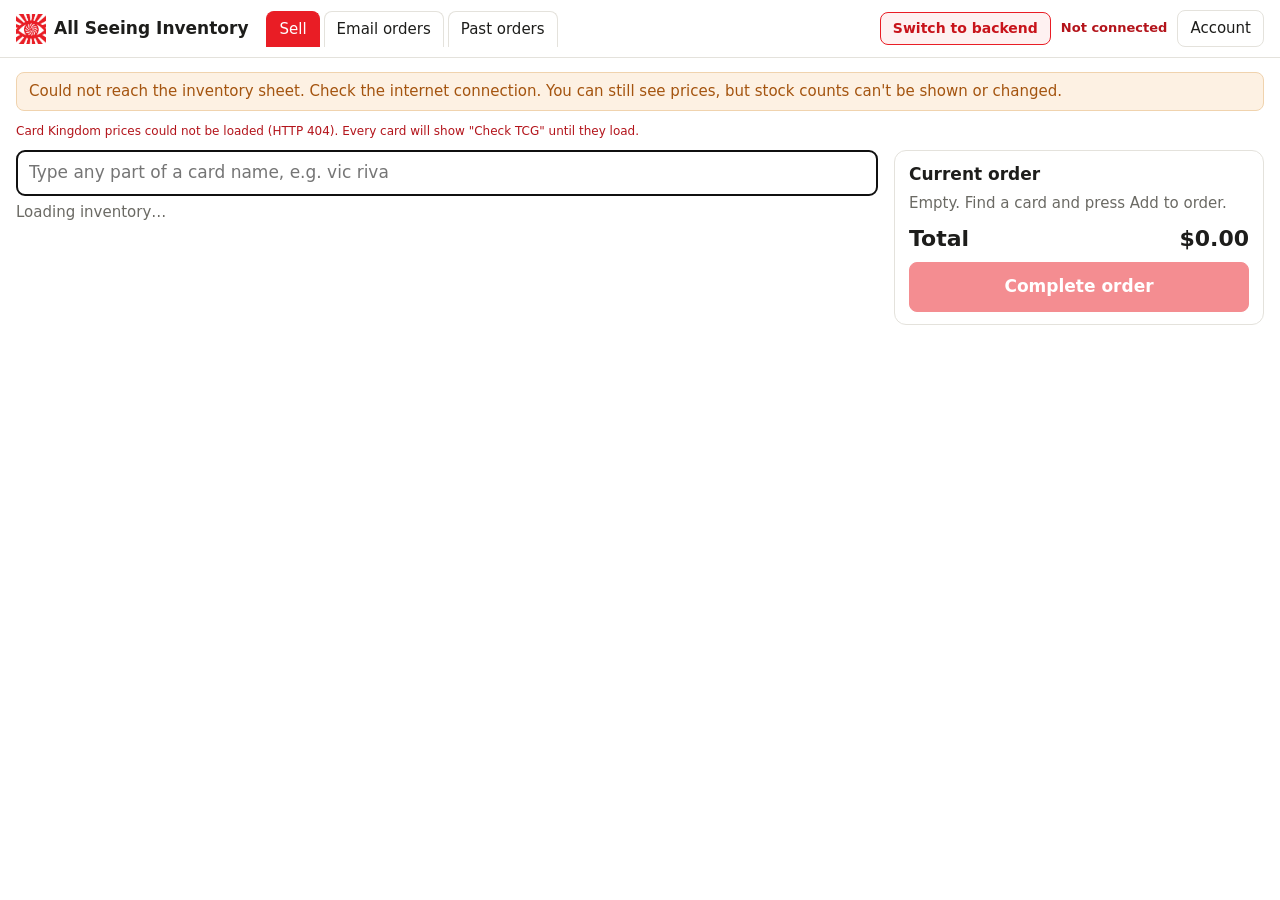
==== site/index.html @ d8b7362a "Add files via upload" ====
<!DOCTYPE html>
<html lang="en">
<head>
<meta charset="utf-8">
<meta name="viewport" content="width=device-width, initial-scale=1">
<title>All Seeing Inventory</title>
<link rel="icon" href="logo.png">
<link rel="manifest" href="manifest.webmanifest">
<link rel="apple-touch-icon" href="icon-192.png">
<meta name="theme-color" content="#ffffff">
<link rel="stylesheet" href="app.css?v=20">
</head>
<body data-mode="sell">
<header>
  <div class="row">
    <h1 class="brand"><img src="logo.png" alt="">All Seeing Inventory</h1>
    <div class="tabs row" style="gap:4px">
      <button data-tab="sell" class="on">Sell</button>
      <button data-tab="email">Email orders</button>
      <button data-tab="orders">Past orders</button>
    </div>
    <span class="spacer"></span>
    <a class="btn switch" href="admin.html">Switch to backend</a>
    <span class="status" id="sync"></span>
  </div>
</header>

<main>
  <div id="banner"></div>
  <p class="hint" id="cksummary" style="margin:0 0 10px">Loading Card Kingdom prices…</p>

  <section id="v-sell">
    <div class="searchwrap">
      <div>
        <div class="row">
          <input type="search" id="q" class="big" placeholder="Type any part of a card name, e.g. vic riva" autocomplete="off" autofocus aria-label="Search cards in stock">
        </div>
        <p class="note" id="sellnote">Loading inventory…</p>
        <div class="grid" id="grid" data-cart="1"></div>
      </div>
      <aside class="cart" id="cart" aria-label="Current order"></aside>
    </div>
  </section>


  <section id="v-email" hidden>
    <div class="inbox" id="einbox"></div>
    <p class="note" id="ethread" hidden></p>
    <div class="eform">
      <label>Customer name<input type="text" id="ecust" placeholder="e.g. Jane Doe" size="22"></label>
      <label>Per-card budget $<input type="text" id="ecard" inputmode="decimal" placeholder="none" size="7"></label>
      <label>Overall budget $<input type="text" id="etotal" inputmode="decimal" placeholder="none" size="7"></label>
      <label class="chk"><input type="checkbox" id="efoil"> Foils OK</label>
      <label class="grow">Notes<input type="text" id="enotes" placeholder="Anything else from their checklist"></label>
    </div>
    <textarea id="elist" rows="6" placeholder="Paste the card list from the email, one card per line (4 Lightning Bolt, 4x Lightning Bolt, Lightning Bolt x4 all work). Order details can go anywhere in the list and fill in the boxes above: name: Jane Doe · budget: $50 · per card budget: $5 · no foils"></textarea>
    <div class="row" style="margin:8px 0">
      <button id="echeck" class="primary">Check list</button>
      <button id="enew" title="Clear the list, the order details and the table">Clear</button>
      <button id="elastpdf" hidden>Download last PDF</button>
      <span class="note" id="enote" style="margin:0"></span>
    </div>
    <div class="legend"><span><i class="sw orange"></i>Orange: over budget</span><span><i class="sw red"></i>Red: out of stock</span><span><i class="sw blue"></i>Blue: foil</span><span class="muted">Tick a card to price it. Ticked cards are removed from inventory when you complete the order.</span></div>
    <div class="etabwrap" id="etable"></div>
    <div class="efoot" id="efoot"></div>
  </section>

  <section id="v-orders" hidden>
    <div class="eform">
      <label>From<input type="date" id="ofrom"></label>
      <label>To<input type="date" id="oto"></label>
      <label>Customer, staff or order #<input type="search" id="oq" placeholder="e.g. Jane, #12" size="18"></label>
      <label>Total at least $<input type="text" id="omin" inputmode="decimal" placeholder="any" size="6"></label>
      <label>Total at most $<input type="text" id="omax" inputmode="decimal" placeholder="any" size="6"></label>
      <label class="chk"><input type="checkbox" id="oshowrev" checked> Show reversed</label>
      <button id="ogo" class="primary">Search</button>
    </div>
    <div class="row" style="gap:6px;margin:-2px 0 8px">
      <span class="muted">Quick:</span>
      <button data-range="today">Today</button><button data-range="yesterday">Yesterday</button><button data-range="7">Last 7 days</button><button data-range="30">Last 30 days</button><button data-range="all">All time</button>
    </div>
    <p class="note" id="onote"></p>
    <div class="salesum" id="osum"></div>
    <div class="salelist" id="olist"></div>
  </section>
</main>
<div id="emodal" class="modal" hidden></div>
<div id="toast"></div>

<script src="config.js"></script>
<script src="boxes.js?v=17"></script>
<script src="app.js?v=21"></script>
<script src="account.js?v=18"></script>
<script>if ("serviceWorker" in navigator) navigator.serviceWorker.register("sw.js").catch(function () {});</script>
</body>
</html>
---- site/app.css ----
:root{
  /* white and red sampled from the All Seeing logo */
  --bg:#ffffff; --panel:#ffffff; --ink:#1d1d1b; --muted:#6b6a64; --line:#e4e2dc;
  --accent:#e91d25; --accent-dark:#c8141b; --accent-ink:#ffffff; --accent-soft:#fef1f1;
  --warn:#a4540f; --warn-bg:#fdf1e3; --bad:#b3141b;
}
/* every tile in a row is the same height; stock line and buttons sit at the bottom so they line up */
.tile .info{flex:1}
.tile .ctrls{margin-top:auto;display:flex;flex-direction:column;gap:6px}
.receipt .rorder{font-size:18px;font-weight:700}
.receipt .rorder .muted{font-size:13px;font-weight:500}
.instock-now{color:#1a7f37;font-weight:650;font-size:13px}
.tile:has(.instock-now){border-color:#1a7f37}
h1.brand{display:flex;align-items:center;gap:8px}
h1.brand img{width:30px;height:30px;display:block}
button.primary:hover:not(:disabled){background:var(--accent-dark);border-color:var(--accent-dark)}
*{box-sizing:border-box}
body{margin:0;background:var(--bg);color:var(--ink);font:15px/1.4 system-ui,-apple-system,"Segoe UI",Roboto,sans-serif}
header{position:sticky;top:0;z-index:5;background:var(--panel);border-bottom:1px solid var(--line);padding:10px 16px}
.row{display:flex;gap:10px;align-items:center;flex-wrap:wrap}
h1{font-size:17px;margin:0 8px 0 0}
.spacer{flex:1}
input[type=text],input[type=search]{font:inherit;padding:8px 10px;border:1px solid var(--line);border-radius:8px;background:#fff;min-width:0}
input.big{flex:1;min-width:220px;font-size:17px;padding:10px 12px}
button,.btn{font:inherit;border:1px solid var(--line);background:#fff;border-radius:8px;padding:7px 12px;cursor:pointer;color:var(--ink)}
button:hover,.btn:hover{border-color:#bdbab0}
button.primary{background:var(--accent);color:var(--accent-ink);border-color:var(--accent)}
.tabs button{border-radius:8px 8px 0 0;border-bottom:none}
.tabs button.on{background:var(--accent);color:#fff;border-color:var(--accent)}
label.chk{display:flex;gap:6px;align-items:center;user-select:none;cursor:pointer}
main{padding:14px 16px 60px;max-width:1500px;margin:0 auto}
.note{color:var(--muted);margin:6px 0 12px}
.banner{background:var(--warn-bg);color:var(--warn);border:1px solid #f0d3ae;border-radius:8px;padding:8px 12px;margin:0 0 12px}
.grid{display:grid;grid-template-columns:repeat(auto-fill,minmax(200px,1fr));gap:14px}
.tile{background:var(--panel);border:1px solid var(--line);border-radius:12px;overflow:hidden;display:flex;flex-direction:column}
.tile.oos{opacity:.6}
.imgwrap{position:relative;background:#ddd;aspect-ratio:488/680}
.imgwrap img{width:100%;height:100%;display:block;object-fit:cover}
.badge{position:absolute;top:8px;left:8px;font-size:12px;font-weight:600;padding:2px 8px;border-radius:99px;color:#fff;background:linear-gradient(135deg,#7b5cff,#17b3d4,#f2a93b)}
.badge.etched{background:#5b4a2e}
.info{padding:10px;display:flex;flex-direction:column;gap:6px}
.name{font-weight:600}
.sub{color:var(--muted);font-size:13px}
.price{display:flex;flex-direction:column;gap:4px}
.amt{font-size:22px;font-weight:650;letter-spacing:-.01em}
.amt a{color:inherit;text-decoration:none}
.amt a:hover{text-decoration:underline}
.tcg a{color:var(--warn);font-weight:600}
.hint{font-size:12px;color:var(--muted)}
.conds{display:flex;gap:4px}
.conds button{padding:2px 8px;font-size:12px;border-radius:6px}
.conds button.on{background:var(--ink);color:#fff;border-color:var(--ink)}
.qty{display:flex;align-items:center;gap:10px;margin-top:2px}
.qty .n{min-width:28px;text-align:center;font-weight:650;font-size:17px}
.qty button{width:34px;height:34px;padding:0;font-size:18px;line-height:1}
.oostag{font-size:12px;color:var(--bad);font-weight:600}
table{border-collapse:collapse;width:100%;background:var(--panel);border:1px solid var(--line);border-radius:8px;overflow:hidden}
th,td{text-align:left;padding:6px 10px;border-bottom:1px solid var(--line);font-size:14px}
th{background:var(--accent-soft)}
#toast{position:fixed;left:50%;bottom:22px;transform:translateX(-50%);background:var(--ink);color:#fff;padding:9px 16px;border-radius:99px;opacity:0;pointer-events:none;transition:opacity .2s;z-index:20;max-width:90vw}
#toast.show{opacity:1}
.status{font-size:13px;color:var(--muted)}
.status.bad{color:var(--bad);font-weight:600}
.tile.busy .qty .n{opacity:.5}
details.ck{margin:0 0 12px;background:var(--panel);border:1px solid var(--line);border-radius:8px;padding:8px 12px}
details.ck summary{cursor:pointer}
details.ck .row{margin-top:8px}
.muted{color:var(--muted)}
.err{color:var(--bad)}
/* cart */
.searchwrap{display:grid;grid-template-columns:minmax(0,1fr) 370px;gap:16px;align-items:start}
@media (max-width:900px){.searchwrap{grid-template-columns:1fr}}
aside.cart{position:sticky;top:66px;background:var(--panel);border:1px solid var(--line);border-radius:12px;padding:12px 14px;max-height:calc(100vh - 80px);overflow:auto}
@media (max-width:900px){aside.cart{position:static;max-height:none}}
.cart h2{font-size:17px;margin:0 0 6px;display:flex;justify-content:space-between;align-items:center}
.cart h2 button{font-size:12px;padding:3px 8px}
.cline{padding:8px 0;border-bottom:1px solid var(--line);display:flex;flex-direction:column;gap:4px}
.cline .top{display:flex;justify-content:space-between;gap:8px}
.cline .ctl{display:flex;gap:6px;align-items:center;flex-wrap:wrap}
.cline .ctl button{width:28px;height:28px;padding:0;line-height:1}
.cline .ctl .n{min-width:20px;text-align:center;font-weight:650}
.cline input.pr{width:78px;text-align:right;padding:4px 6px}
.cline .lt{margin-left:auto;font-weight:650}
.cline .warn{color:var(--bad);font-size:12px;font-weight:600}
.cline .rm{border:none;background:none;color:var(--muted);font-size:18px;padding:0 4px;width:auto;height:auto}
.total{display:flex;justify-content:space-between;align-items:baseline;font-size:22px;font-weight:700;margin:10px 0 8px}
button.sell{width:100%;font-size:17px;padding:12px;font-weight:650}
button:disabled{opacity:.5;cursor:default}
.receipt{margin-top:16px;border:2px solid var(--accent);border-radius:10px;padding:10px 12px;background:var(--accent-soft)}
.receipt .rhead{font-size:13px;color:var(--muted)}
.receipt .rtotal{font-size:30px;font-weight:750;color:var(--accent);margin:2px 0 6px}
.receipt ul{margin:0;padding:0 0 0 0;list-style:none;font-size:14px}
.receipt li{display:flex;justify-content:space-between;gap:8px;padding:2px 0}
.receipt .short{color:var(--bad);font-size:12px}
details.sales{margin-top:12px}
details.sales summary{cursor:pointer;color:var(--muted)}
details.sale{border-top:1px solid var(--line);padding:6px 0}
details.sale summary{display:flex;justify-content:space-between;color:var(--ink)}
.stockline{font-size:13px;color:var(--muted)}
.incart{color:var(--accent);font-weight:600}
button.addcart{width:100%;font-weight:600;margin-top:2px}
/* sales tab + back office */
.salesum{display:flex;gap:18px;align-items:baseline;flex-wrap:wrap;margin:0 0 12px}
.salesum b{font-size:22px}
.salelist{display:grid;grid-template-columns:repeat(auto-fill,minmax(320px,1fr));gap:12px}
.salelist .receipt{margin-top:0;border-width:1px;background:var(--panel)}
.receipt .more{margin-top:8px;font-size:13px}
.receipt .more a{color:var(--accent);cursor:pointer;text-decoration:underline}
h1 small{font-weight:500;color:var(--muted);font-size:13px;margin-left:6px}
a.back{color:var(--accent);font-size:14px}
.qty.cartstep{gap:8px}
/* email orders (back office) */
.eform{display:flex;flex-wrap:wrap;gap:10px 16px;align-items:flex-end;margin-bottom:10px}
.eform label:not(.chk){display:flex;flex-direction:column;gap:3px;font-size:12px;color:var(--muted)}
.eform label.grow{flex:1;min-width:200px}
.eform label.chk{padding-bottom:8px}
#elist{display:block;width:100%;box-sizing:border-box;font:inherit;padding:8px 10px;border:1px solid var(--line);border-radius:8px;resize:vertical}
.legend{display:flex;flex-wrap:wrap;gap:6px 16px;align-items:center;font-size:13px;margin:4px 0 8px}
.legend .sw{display:inline-block;width:14px;height:14px;border-radius:3px;vertical-align:-2px;margin-right:5px;border:1px solid rgba(0,0,0,.15)}
.sw.orange{background:#ffd9a8}.sw.red{background:#f9c9c9}.sw.blue{background:#c9deff}
.etabwrap{overflow-x:auto}
.etab td{vertical-align:middle}
.etab tr.orange td{background:#ffe9cc}
.etab tr.red td{background:#fbdcdc}
.etab tr.blue td{background:#e1ecff}
.etab tr.blue .flag{color:#1b4fb0}
.etab .ename{font-weight:600}
.etab input.eq{width:44px;text-align:center}
.etab input.ep{width:64px}
.etab input.en{width:180px}
.etab select{font:inherit;padding:5px 6px;border:1px solid var(--line);border-radius:7px;max-width:340px;background:#fff}
.etab .flag{font-size:12px;font-weight:600}
.etab tr.orange .flag{color:#a85300}
.etab tr.red .flag{color:var(--bad)}
.etab .tot{text-align:right;white-space:nowrap}
.etab .erm{border:none;background:none;color:var(--muted);font-size:18px;padding:0 4px}
.efoot{display:flex;flex-wrap:wrap;gap:10px 18px;align-items:center;justify-content:flex-end;margin:12px 0 30px}
.efoot .big{font-size:22px;font-weight:750}
.modal{position:fixed;inset:0;z-index:50;background:rgba(0,0,0,.4);display:flex;align-items:center;justify-content:center;padding:16px}
.modal[hidden]{display:none}
.modal .box{background:var(--panel);border-radius:12px;padding:18px 20px;max-width:420px;width:100%;box-shadow:0 10px 30px rgba(0,0,0,.3)}
.modal .box h2{margin:0 0 6px;font-size:20px}
.modal .box .row{justify-content:flex-end;margin-top:14px}
/* past orders (back office) */
.eform input[type=date]{font:inherit;padding:7px 8px;border:1px solid var(--line);border-radius:8px;background:#fff}
.ord{border:1px solid var(--line);border-radius:10px;background:var(--panel);margin:0 0 8px}
.ord.rev{opacity:.65;background:#f6f5f2}
.ord summary{display:flex;flex-wrap:wrap;gap:4px 14px;align-items:center;padding:9px 12px;cursor:pointer;list-style:none}
.ord summary::-webkit-details-marker{display:none}
.ord .onum{font-weight:750;min-width:46px}
.ord .otot{font-weight:750;margin-left:auto;font-size:16px}
.ord .otag{font-size:12px;font-weight:650;border-radius:99px;padding:2px 8px;background:var(--accent-soft);color:var(--accent-dark)}
.ord .otag.email{background:#eef3ff;color:#2b4fb3}
.ord .otag.done{background:#ececec;color:#555}
.ord .obody{padding:2px 12px 10px;border-top:1px solid var(--line)}
.ord .obody ul{list-style:none;margin:8px 0;padding:0;font-size:14px}
.ord .obody li{display:flex;justify-content:space-between;gap:10px;padding:2px 0}
.ord .obody .row{justify-content:flex-end}
/* past orders as receipt cards (same look as the old Sales tab), on both screens */
.receipt .otag{font-size:12px;font-weight:650;border-radius:99px;padding:2px 8px;background:#fff;color:var(--accent-dark);border:1px solid var(--accent-soft);vertical-align:2px;margin-left:6px}
.receipt .otag.email{background:#eef3ff;color:#2b4fb3;border-color:#dfe7fb}
.receipt .rfoot{display:flex;justify-content:space-between;align-items:center;gap:8px;margin-top:10px;flex-wrap:wrap}
.receipt .rfoot button{font-size:13px;padding:5px 10px}
.receipt .rnoprice{font-size:15px;font-weight:500;color:var(--muted)}
.salelist .receipt.rev{background:#f6f5f2;opacity:.7}
.receipt .revtag{font-size:12px;font-weight:650;color:#555;background:#ececec;border-radius:99px;padding:2px 8px}
/* switch between the sales screen and the back office */
a.btn.switch{display:inline-flex;align-items:center;gap:6px;text-decoration:none;font-weight:650;color:var(--accent-dark);border-color:var(--accent);background:var(--accent-soft);font-size:14px;padding:6px 12px}
a.btn.switch:hover{background:var(--accent);color:#fff}
/* sales screen: ⋯ menu on each card */
.stockline{display:flex;align-items:center;justify-content:space-between;gap:6px}
.tmenu{padding:0 7px;line-height:20px;font-size:16px;font-weight:700;color:var(--muted);border-radius:7px;min-width:28px}
.tmenu:hover{border-color:var(--accent);color:var(--accent)}
#tilemenu{position:fixed;z-index:40;display:flex;flex-direction:column;min-width:200px;padding:4px;background:var(--panel);border:1px solid var(--line);border-radius:10px;box-shadow:0 8px 24px rgba(0,0,0,.18)}
#tilemenu button{border:none;text-align:left;padding:9px 12px;border-radius:7px;background:none}
#tilemenu button:hover:not(:disabled),#tilemenu button:focus-visible{background:var(--accent-soft);color:var(--accent-dark)}
#tilemenu button:disabled{opacity:.45;cursor:default}
/* green notices, bottom right */
#notices{position:fixed;right:16px;bottom:16px;z-index:60;display:flex;flex-direction:column;gap:8px;align-items:flex-end;pointer-events:none}
.notice{display:flex;align-items:center;gap:8px;max-width:min(360px,calc(100vw - 32px));padding:10px 14px;border-radius:10px;background:#1f8a3b;color:#fff;font-weight:600;font-size:14px;box-shadow:0 6px 18px rgba(0,0,0,.2);transform:translateX(calc(100% + 24px));opacity:0;transition:transform .3s ease,opacity .3s ease}
.notice.in{transform:none;opacity:1}
.notice .ck{display:inline-flex;align-items:center;justify-content:center;width:20px;height:20px;border-radius:50%;background:rgba(255,255,255,.22);font-size:13px}
@media (prefers-reduced-motion:reduce){.notice{transition:opacity .2s;transform:none}}

.boxtag{font-weight:700;color:#2a6b4d}
td.box{font-weight:700;white-space:nowrap;color:#2a6b4d}
.casetag{background:#b4410f;color:#fff;border-radius:4px;padding:0 6px;font-size:11px;font-weight:700;margin-left:6px;white-space:nowrap}
.casetag:empty{display:none}

.signin label{display:flex;flex-direction:column;gap:3px;margin:8px 0;font-size:13px;color:var(--muted,#6b6a64)}
.signin input{font:inherit;padding:8px 10px;border:1px solid #e4e2dc;border-radius:8px;color:#1d1d1b}
#signin{background:rgba(245,244,240,.98)}
.modal details summary{cursor:pointer}
.modal .box{max-height:92vh;overflow:auto}
/* customer emails (Gmail label "lists") */
.inbox{border:1px solid var(--line);border-radius:10px;margin-bottom:12px;overflow:hidden}
.ihead{display:flex;flex-wrap:wrap;gap:8px 12px;align-items:center;padding:8px 12px;background:var(--accent-soft)}
.irow{display:flex;flex-wrap:wrap;justify-content:space-between;gap:8px;align-items:center;padding:8px 12px;border-top:1px solid var(--line)}
.irow.cur{background:#fff8e6}
.irow .imain{flex:1;min-width:240px;font-size:13px;line-height:1.5}
.irow .iact{display:flex;gap:8px;align-items:center}
.chip{display:inline-block;font-size:12px;font-weight:650;padding:1px 8px;border-radius:99px}
.chip.ok{background:#dff3e4;color:#1a7f37}.chip.need{background:var(--warn-bg);color:var(--warn)}.chip.err{background:#f9c9c9;color:var(--bad)}
.inbox .note{margin:8px 12px}
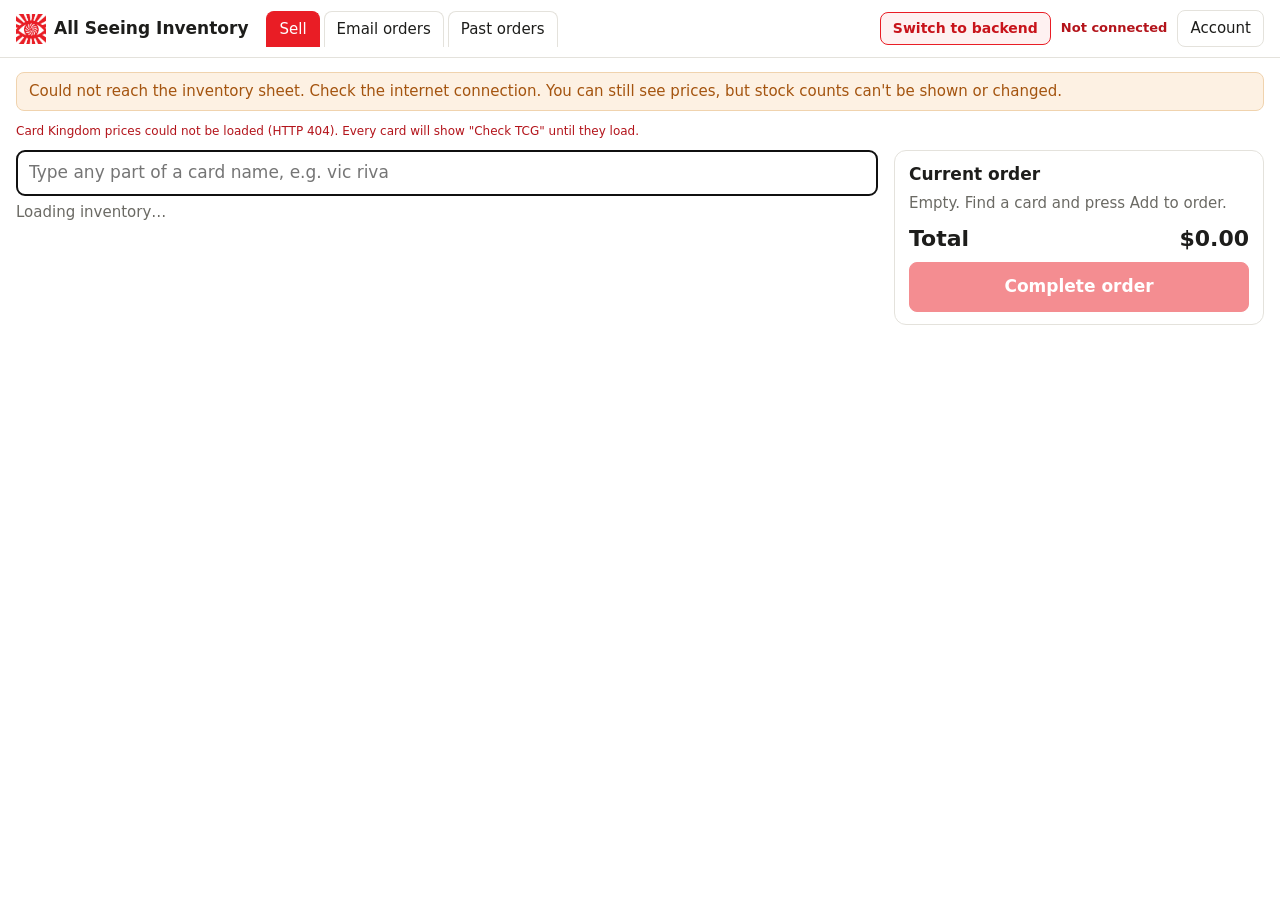
==== commit 84f6150e: "Add files via upload" ====
--- a/site/index.html
+++ b/site/index.html
@@ -89,7 +89,7 @@
 
 <script src="config.js"></script>
 <script src="boxes.js?v=17"></script>
-<script src="app.js?v=21"></script>
+<script src="app.js?v=23"></script>
 <script src="account.js?v=18"></script>
 <script>if ("serviceWorker" in navigator) navigator.serviceWorker.register("sw.js").catch(function () {});</script>
 </body>
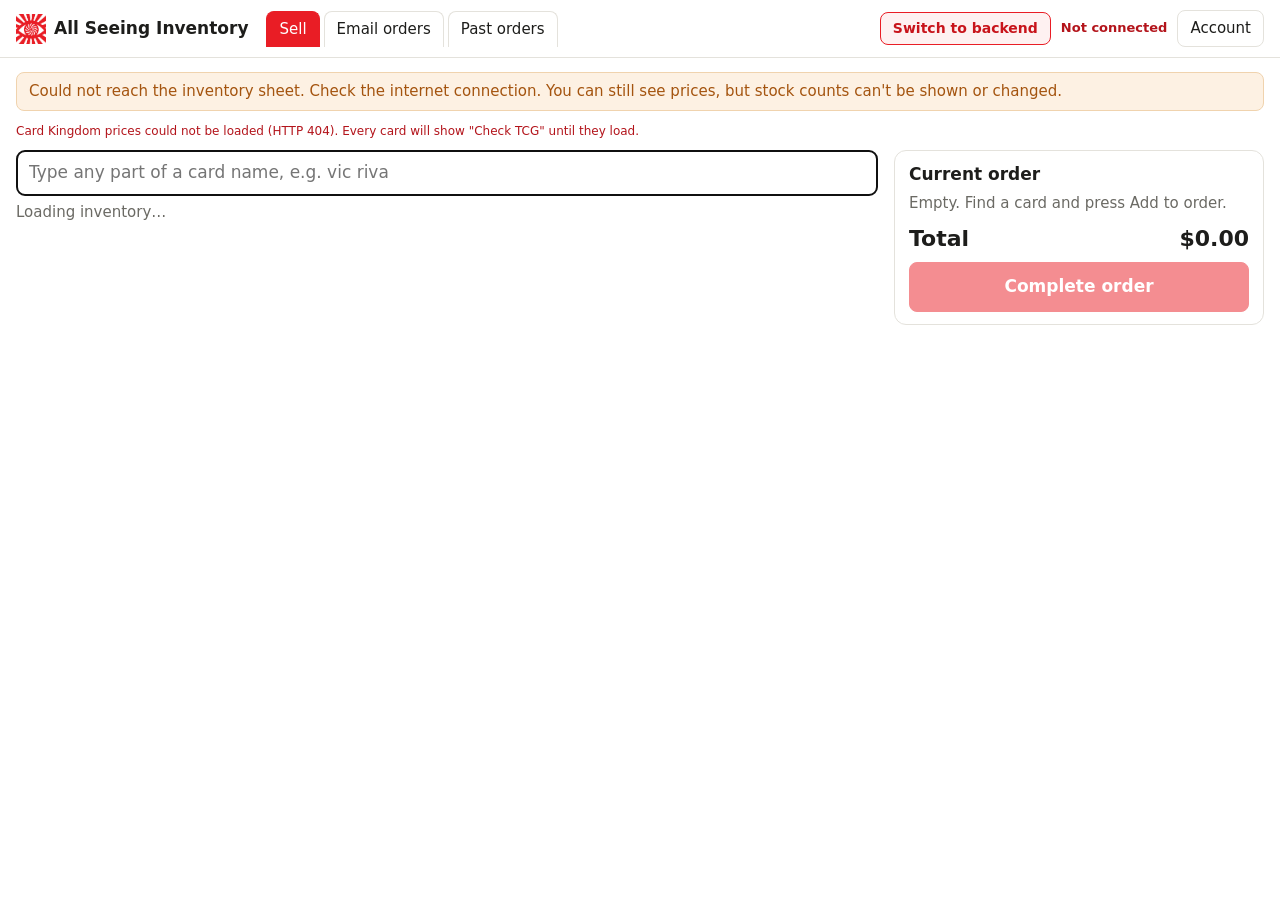
==== commit 2fbb18b1: "Add files via upload" ====
--- a/site/index.html
+++ b/site/index.html
@@ -89,7 +89,7 @@
 
 <script src="config.js"></script>
 <script src="boxes.js?v=17"></script>
-<script src="app.js?v=23"></script>
+<script src="app.js?v=25"></script>
 <script src="account.js?v=18"></script>
 <script>if ("serviceWorker" in navigator) navigator.serviceWorker.register("sw.js").catch(function () {});</script>
 </body>
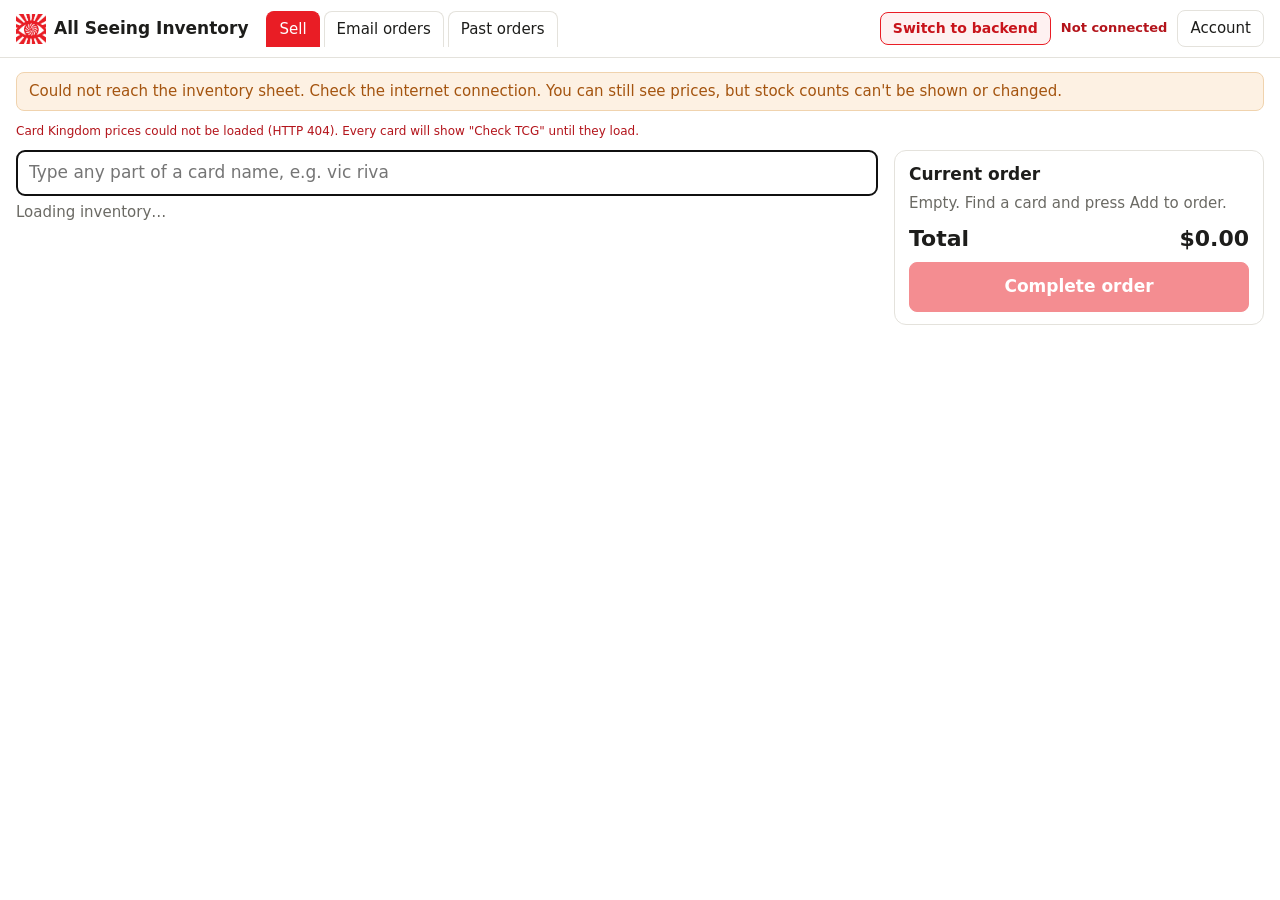
==== commit 4c9fe4ac: "Add files via upload" ====
--- a/site/index.html
+++ b/site/index.html
@@ -8,7 +8,7 @@
 <link rel="manifest" href="manifest.webmanifest">
 <link rel="apple-touch-icon" href="icon-192.png">
 <meta name="theme-color" content="#ffffff">
-<link rel="stylesheet" href="app.css?v=20">
+<link rel="stylesheet" href="app.css?v=21">
 </head>
 <body data-mode="sell">
 <header>
@@ -89,7 +89,7 @@
 
 <script src="config.js"></script>
 <script src="boxes.js?v=17"></script>
-<script src="app.js?v=25"></script>
+<script src="app.js?v=28"></script>
 <script src="account.js?v=18"></script>
 <script>if ("serviceWorker" in navigator) navigator.serviceWorker.register("sw.js").catch(function () {});</script>
 </body>
--- a/site/app.css
+++ b/site/app.css
@@ -202,3 +202,4 @@
 .chip{display:inline-block;font-size:12px;font-weight:650;padding:1px 8px;border-radius:99px}
 .chip.ok{background:#dff3e4;color:#1a7f37}.chip.need{background:var(--warn-bg);color:var(--warn)}.chip.err{background:#f9c9c9;color:var(--bad)}
 .inbox .note{margin:8px 12px}
+.etab td.cnote{font-size:13px;max-width:260px;color:#1d1d1b}
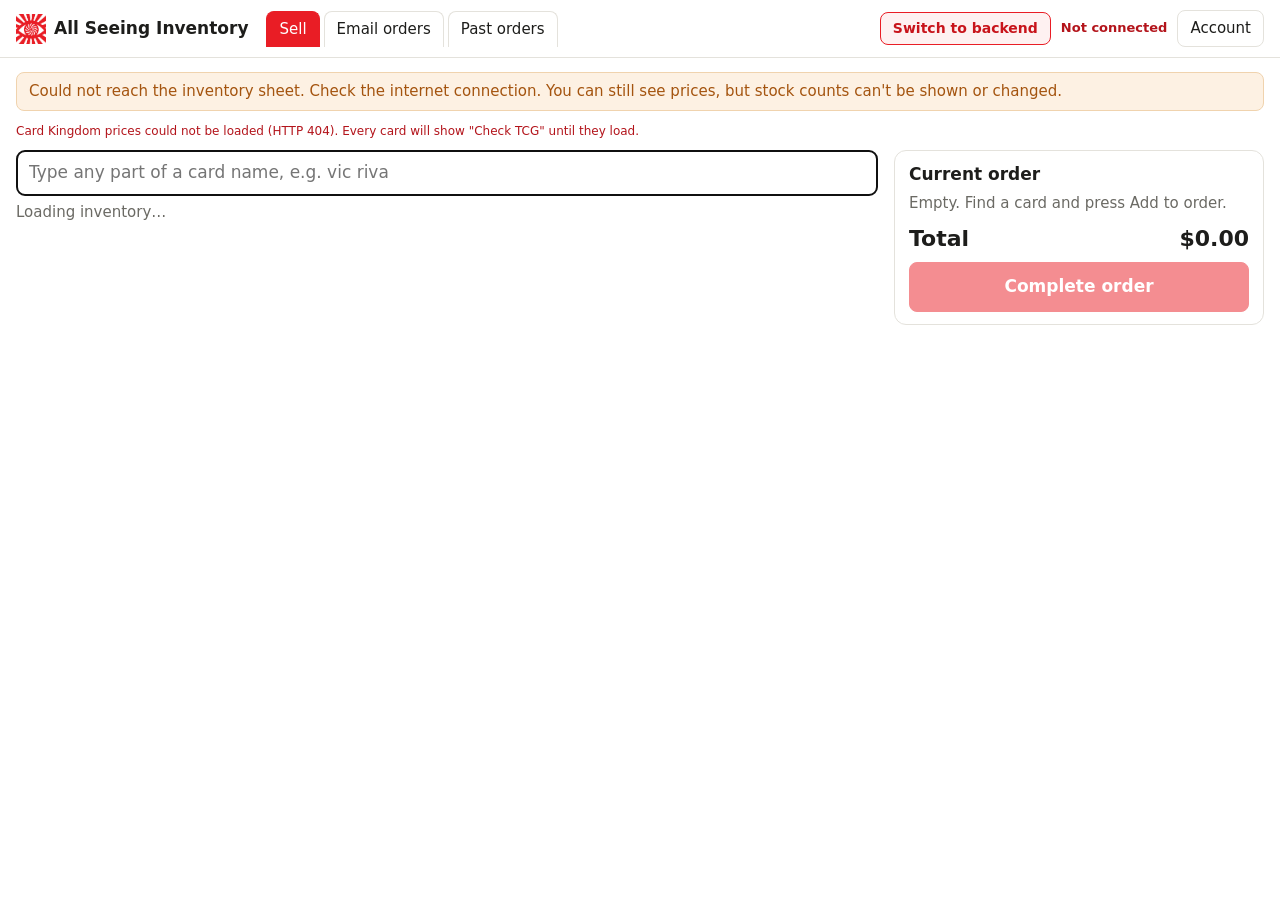
==== commit 59db0a73: "Add files via upload" ====
--- a/site/index.html
+++ b/site/index.html
@@ -89,7 +89,7 @@
 
 <script src="config.js"></script>
 <script src="boxes.js?v=17"></script>
-<script src="app.js?v=28"></script>
+<script src="app.js?v=34"></script>
 <script src="account.js?v=18"></script>
 <script>if ("serviceWorker" in navigator) navigator.serviceWorker.register("sw.js").catch(function () {});</script>
 </body>
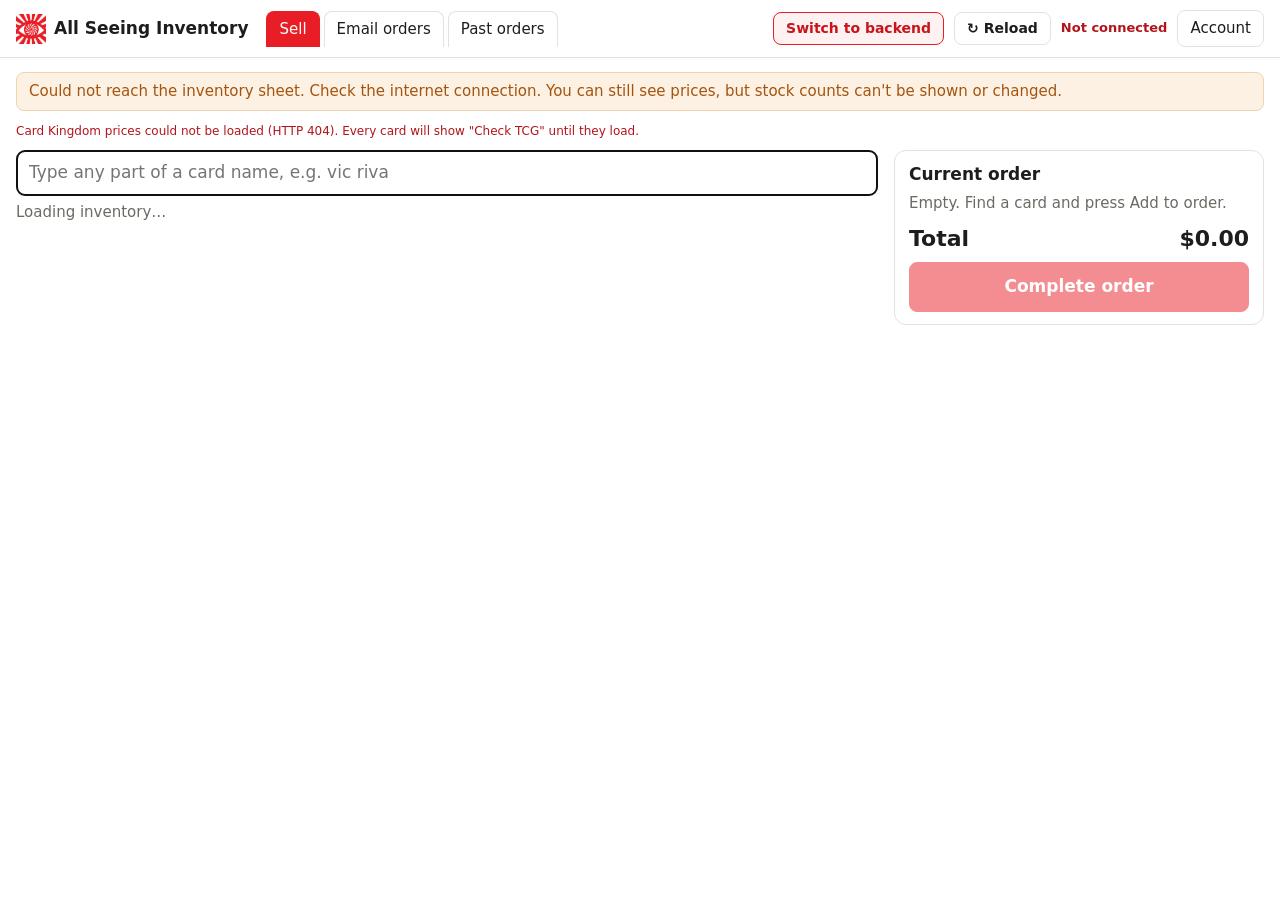
==== commit 4b37318d: "Add files via upload" ====
--- a/site/index.html
+++ b/site/index.html
@@ -8,7 +8,7 @@
 <link rel="manifest" href="manifest.webmanifest">
 <link rel="apple-touch-icon" href="icon-192.png">
 <meta name="theme-color" content="#ffffff">
-<link rel="stylesheet" href="app.css?v=21">
+<link rel="stylesheet" href="app.css?v=22">
 </head>
 <body data-mode="sell">
 <header>
@@ -21,6 +21,7 @@
     </div>
     <span class="spacer"></span>
     <a class="btn switch" href="admin.html">Switch to backend</a>
+    <button type="button" id="reloadbtn" class="reload" title="Reload the app and get the latest version">↻ Reload</button>
     <span class="status" id="sync"></span>
   </div>
 </header>
@@ -89,7 +90,7 @@
 
 <script src="config.js"></script>
 <script src="boxes.js?v=17"></script>
-<script src="app.js?v=34"></script>
+<script src="app.js?v=35"></script>
 <script src="account.js?v=18"></script>
 <script>if ("serviceWorker" in navigator) navigator.serviceWorker.register("sw.js").catch(function () {});</script>
 </body>
--- a/site/app.css
+++ b/site/app.css
@@ -60,6 +60,7 @@
 #toast{position:fixed;left:50%;bottom:22px;transform:translateX(-50%);background:var(--ink);color:#fff;padding:9px 16px;border-radius:99px;opacity:0;pointer-events:none;transition:opacity .2s;z-index:20;max-width:90vw}
 #toast.show{opacity:1}
 .status{font-size:13px;color:var(--muted)}
+button.reload{font-size:14px;padding:6px 12px;font-weight:600}
 .status.bad{color:var(--bad);font-weight:600}
 .tile.busy .qty .n{opacity:.5}
 details.ck{margin:0 0 12px;background:var(--panel);border:1px solid var(--line);border-radius:8px;padding:8px 12px}
